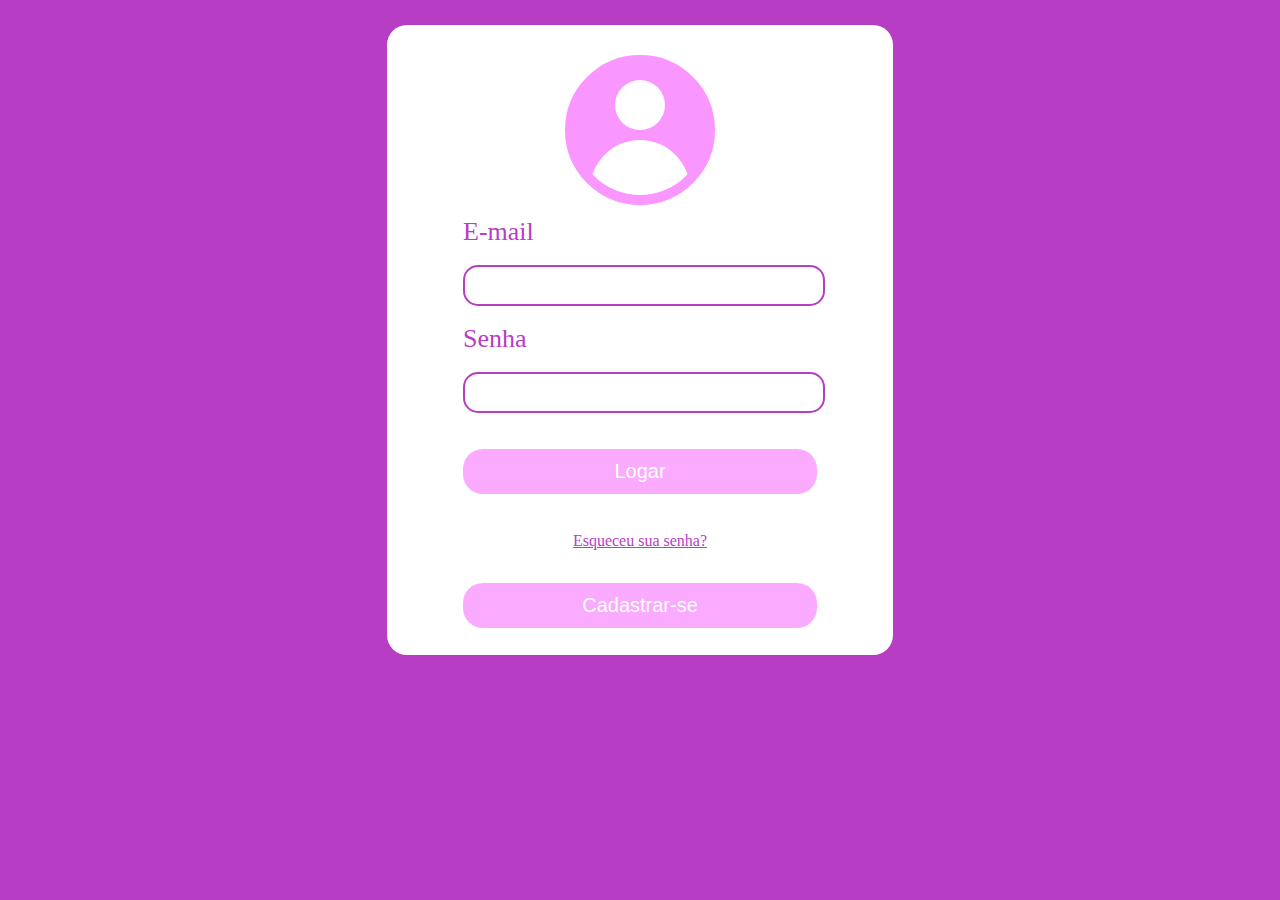
==== index.html @ 5fc9b99f "Adicionado novos arquivos do projeto!" ====
<!DOCTYPE html>
<html>
    <head>
        <meta charset="utf-8">
        <link rel="stylesheet" type="text/css" href="reset.css">
        <link rel="stylesheet" type="text/css" href="index.css">
        <title>Salão de Cabelereiro</title>
    </head>
    <body>
        <div class="box">
            <div class="cont">
                <form class="form" method="POST" action="logado.php">
                    <center><div class="user"></div></center><br>
                    <label class="login">E-mail</label><br>
                    <input type="email" name="email" class="input" required>
                    <br><label class="senha">Senha</label><br>
                    <input type="password" name="senha" class="input" required><br>
                    <br><input type="submit" name="submit" value="Logar" class="submit"><br>
                    <a href="esqueciminhasenha.html"><label class="ems">Esqueceu sua senha?</label></a><br>
                    <a href="cadastro.html"><input type="button" name="cadastar" class="submit" value="Cadastrar-se"></a>
                </form>
            </div>
        </div>
    </body>
</html>
---- index.css ----
body{
    background: #B73DC4;
}
.box{
	width: 40%;
	height: 630px;
	margin: 0 auto;
	border-radius: 20px;
    background-color: white;
}
.cont {
    width: 70% ;
    margin: 0 auto;
    margin-top: 25px;
}
.form{
    width: 100%;
}
.user{
    display: inline-block;
    width: 150px;
    height: 150px;
    background: #F996FF;
    border-radius: 50%;
    position: relative;
    border: 10px solid #F996FF;
    overflow: hidden;
    box-sizing: border-box;
    top: 10px;
    margin-top: 20px;
}
.user::before{
    content: '';
    display: inline-block;
    width: 50px;
    height: 50px;
    background: #FFF;
    border-radius: 50%;
    position: absolute;
    left: calc(50% - 25px);
    top: 15px;
}
.user::after{
    content: '';
    display: inline-block;
    width: 100px;
    height: 100px;
    background: #FFF;
    border-radius: 50%;
    position: absolute;
    left: calc(50% - 50px);
    top: 75px;
}
.login{
    position: relative;
    display: block;
    flex-direction: row;
    justify-content: left;
    align-items: center;
    font-size: 26px;
    color: #B73DC4;
}
.senha{
    position: relative;
    display: block;
    flex-direction: row;
    justify-content: left;
    align-items: center;
    font-size: 26px;
    color: #B73DC4;
}
.input{
    width: 100%;
    color: #B73DC4;
    font-family: -apple-system, BlinkMacSystemFont, 'Segoe UI', Roboto, Oxygen, Ubuntu, Cantarell, 'Open Sans', 'Helvetica Neue', sans-serif;
    font-size: 16px;
    font-variant:bold;
    background-color: #FFF;
    border:2px solid #B73DC4;
    -moz-border-radius: 5px;
    -webkit-border-radius: 5px;
    border-radius: 15px;
    height: 35px;
    margin-bottom: 0px;
    border-bottom: 2px solid #B73DC4;
    border-left: 2px solid #B73DC4;
    text-indent: 20px;
    font-weight: bold;
    z-index: 2;
    display: block;
}
.submit {
    width: 100%;
    font-size: 20px;
    border-radius: 4px;
    color: #fff;
    height: 45px;
    opacity: .8;
    margin-bottom: 20px;
    cursor: pointer;
    background: #F996FF;
    display: block;
    border: none;
    transition: 1.5s;
    top: 25px;
    border-radius: 20px;
}
.submit:hover {
    background: #B73DC4;
}
a{
    text-decoration: none;
}
.ems{
    display: flex;
    flex-direction: row;
    justify-content: center;
    align-items: center;
    color:#B73DC4;
    cursor: pointer;
    text-decoration-line:underline;
    margin-bottom: 15px;
}
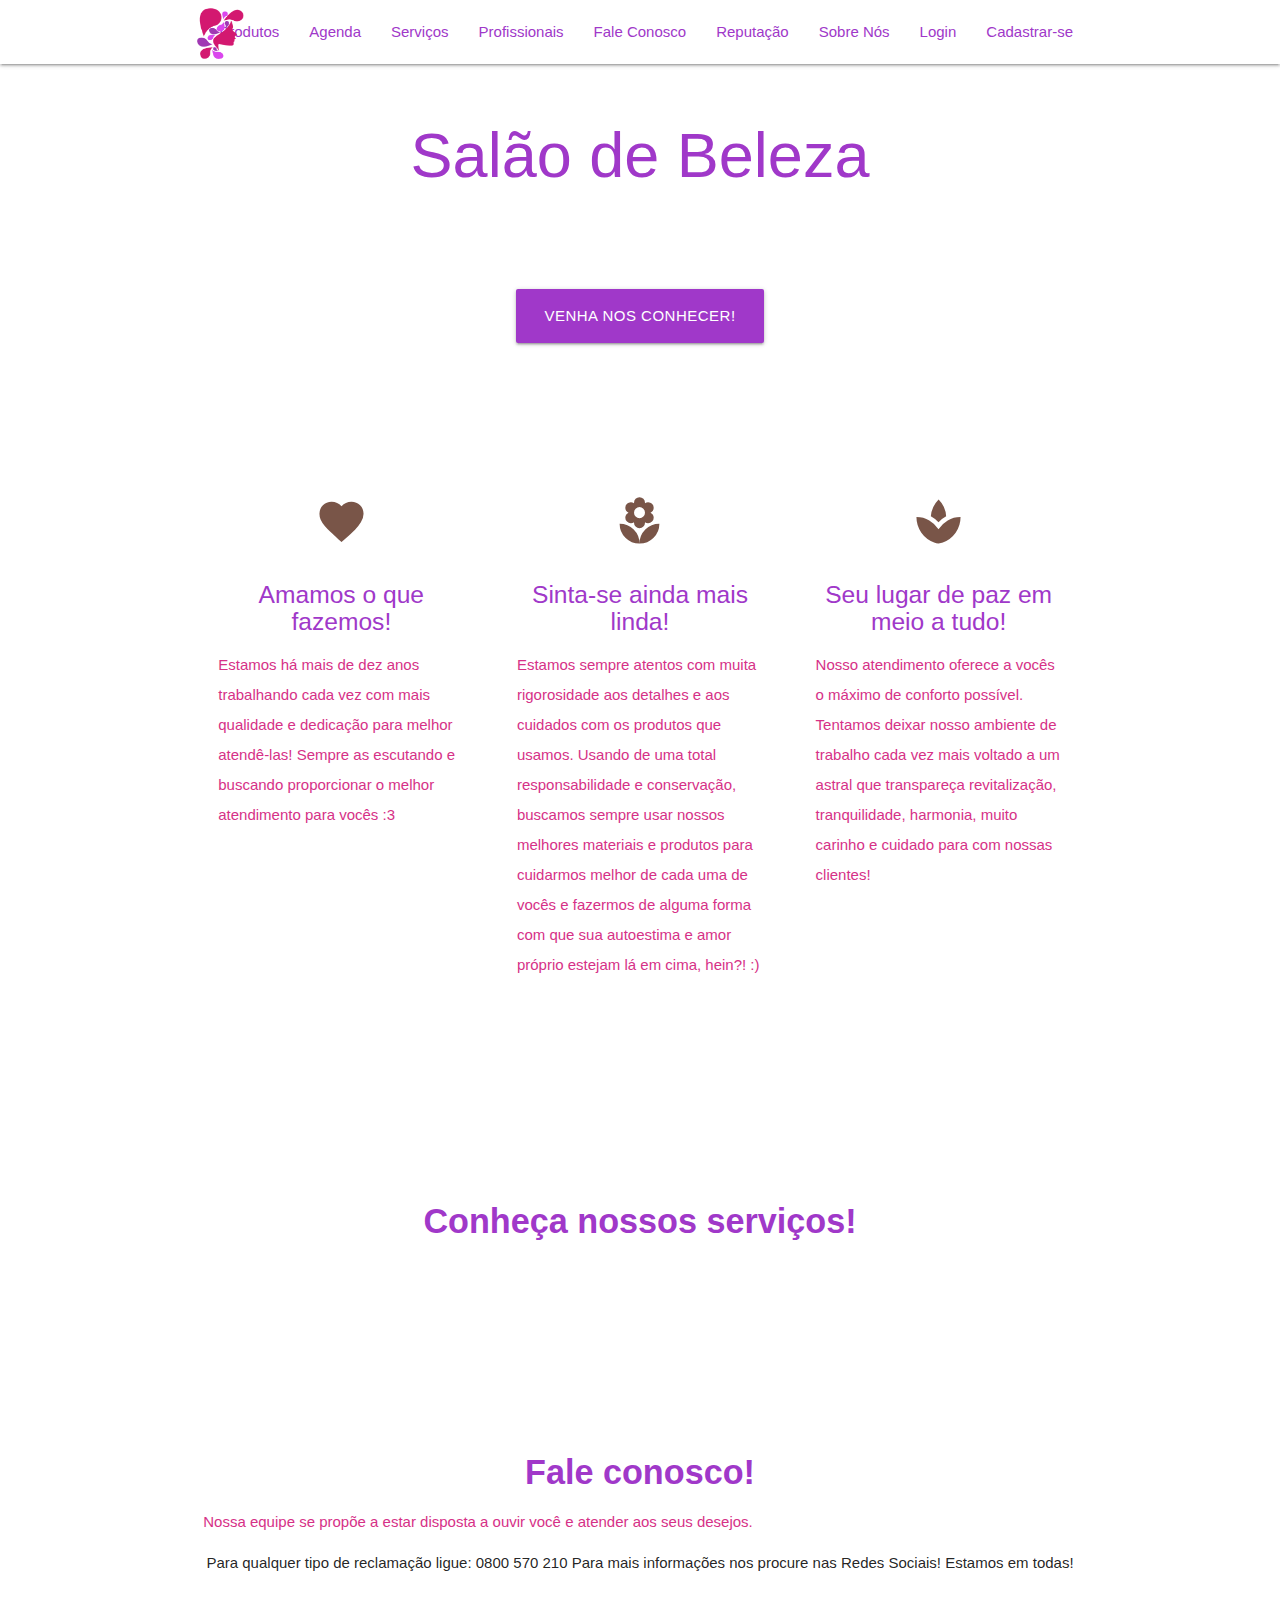
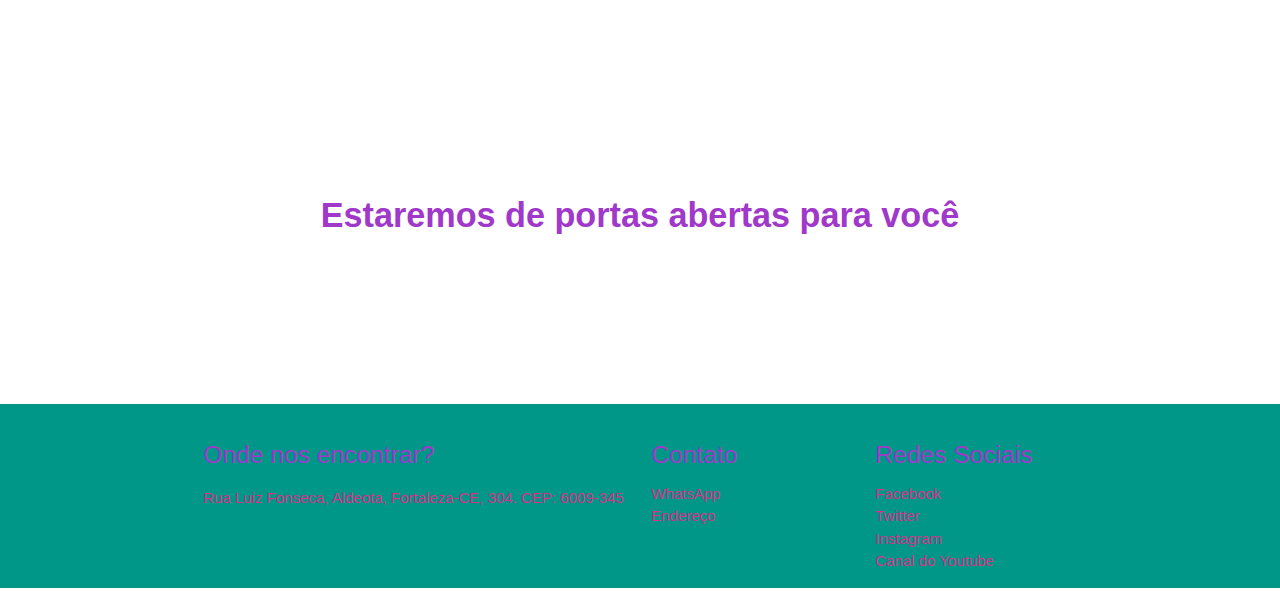
==== commit 0a4db65e: "Criando página de produtos, reorganizando arquivos do projeto e modificações no index e login!" ====
--- a/index.html
+++ b/index.html
@@ -1,25 +1,168 @@
-<!DOCTYPE html>
-<html>
-    <head>
-        <meta charset="utf-8">
-        <link rel="stylesheet" type="text/css" href="reset.css">
-        <link rel="stylesheet" type="text/css" href="index.css">
-        <title>Salão de Cabelereiro</title>
-    </head>
-    <body>
-        <div class="box">
-            <div class="cont">
-                <form class="form" method="POST" action="logado.php">
-                    <center><div class="user"></div></center><br>
-                    <label class="login">E-mail</label><br>
-                    <input type="email" name="email" class="input" required>
-                    <br><label class="senha">Senha</label><br>
-                    <input type="password" name="senha" class="input" required><br>
-                    <br><input type="submit" name="submit" value="Logar" class="submit"><br>
-                    <a href="esqueciminhasenha.html"><label class="ems">Esqueceu sua senha?</label></a><br>
-                    <a href="cadastro.html"><input type="button" name="cadastar" class="submit" value="Cadastrar-se"></a>
-                </form>
-            </div>
-        </div>
-    </body>
-</html>+<!DOCTYPE html>
+<html lang="ptbr">
+<head>
+  <meta http-equiv="Content-Type" content="text/html; charset=UTF-8"/>
+  <meta name="viewport" content="width=device-width, initial-scale=1"/>
+  <title>Salão de Beleza</title>
+  <link href="https://fonts.googleapis.com/icon?family=Material+Icons" rel="stylesheet">
+  <link href="css/materialize.min.css" type="text/css" rel="stylesheet" media="screen,projection"/>
+  <link href="css/index.css" type="text/css" rel="stylesheet" media="screen,projection"/>
+</head>
+<body>
+  <nav class="white" role="navigation">
+    <div class="nav-wrapper container">
+      <a id="logo-container" href="index.html" class="brand-logo"><img src="logo.png" width="55" height="80"></a>
+      <ul class="right hide-on-med-and-down">
+        <li><a href="produtos.html">Produtos</a></li>
+        <li><a href="agenda.html">Agenda</a></li>
+        <li><a href="servicos.html">Serviços</a></li>
+        <li><a href="funcionarios.html">Profissionais</a></li>
+        <li><a href="faleconosco.html">Fale Conosco</a></li>
+        <li><a href="sobre.html">Reputação</a></li>
+        <li><a href="sobre.html">Sobre Nós</a></li>
+        <li><a href="login.html">Login</a></li>
+        <li><a href="cadastro.html">Cadastrar-se</a></li>
+      </ul>
+
+      <ul id="nav-mobile" class="sidenav">
+        <li><a href="index.html">Login</a></li>
+        <li><a href="produtos.html">Produtos</a></li>
+        <li><a href="agenda.html">Agenda</a></li>
+        <li><a href="marcarconsulta.html">Marcar horário</a></li>
+        <li><a href="servicos.html">Serviços</a></li>
+        <li><a href="funcionarios.html">Profissionais</a></li>
+        <li><a href="faleconosco.html">Fale Conosco</a></li>
+        <li><a href="sobre.html">Reputação</a></li>
+        <li><a href="sobre.html">Sobre Nós</a></li>
+        <li><a href="login.html">Login</a></li>
+        <li><a href="cadastro.html">Cadastrar-se</a></li>
+      </ul>
+      <a href="#" data-target="nav-mobile" class="sidenav-trigger"><i class="material-icons">menu</i></a>
+    </div>
+  </nav>
+
+  <div id="index-banner" class="parallax-container">
+    <div class="section no-pad-bot">
+      <div class="container">
+        <br><br>
+        <h1 class="header center">Salão de Beleza</h1>
+        <div class="row center">
+          <h5 class="header col s12">Deixando você ainda mais linda!</h5>
+        </div>
+        <div class="row center">
+          <a href="venhanosconhecer.html" id="download-button" class="btn-large waves-effect waves-light botao">Venha nos conhecer!</a>
+        </div>
+        <br><br>
+      </div>
+    </div>
+    <div class="parallax"><img src="media/fundo1.svg" alt="Unsplashed background img 1"></div>
+  </div>
+
+
+  <div class="container">
+    <div class="section">
+      <div class="row">
+        <div class="col s12 m4">
+          <div class="icon-block">
+            <h2 class="center brown-text"><i class="material-icons">favorite</i></h2>
+            <h5 class="center">Amamos o que fazemos!</h5>
+            <p class="texto2">
+              Estamos há mais de dez anos trabalhando cada vez com mais qualidade e dedicação para melhor atendê-las!
+              Sempre as escutando e buscando proporcionar o melhor atendimento para vocês :3
+            </p>
+          </div>
+        </div>
+        <div class="col s12 m4">
+            <div class="icon-block">
+              <h2 class="center brown-text"><i class="material-icons">local_florist</i></h2>
+              <h5 class="center">Sinta-se ainda mais linda!</h5>
+              <p class="texto2">Estamos sempre atentos com muita rigorosidade aos detalhes e aos cuidados com os produtos que usamos.
+                Usando de uma total responsabilidade e conservação, buscamos sempre usar nossos melhores materiais e produtos para cuidarmos melhor de cada uma de vocês e fazermos de alguma forma com que sua autoestima e amor próprio estejam lá em cima, hein?! :)
+              </p>
+            </div>
+        </div>
+        <div class="col s12 m4">
+          <div class="icon-block">
+            <h2 class="center brown-text"><i class="material-icons">spa</i></h2>
+            <h5 class="center">Seu lugar de paz em meio a tudo!</h5>
+            <p class="texto2">Nosso atendimento oferece a vocês o máximo de conforto possível.
+              Tentamos deixar nosso ambiente de trabalho cada vez mais voltado a um astral que transpareça revitalização, tranquilidade, harmonia, muito carinho e cuidado para com nossas clientes!
+            </p>
+          </div>
+        </div>
+      </div>
+
+    </div>
+  </div>
+  <div class="parallax-container valign-wrapper">
+    <div class="section no-pad-bot">
+      <div class="container">
+        <div class="row center">
+          <h4 class="header col s12">Conheça nossos serviços!</h4>
+        </div>
+      </div>
+    </div>
+    <div class="parallax"><img src="media/fundo2.svg" alt="Unsplashed background img 2"></div>
+  </div>
+
+  <div class="container">
+    <div class="section">
+
+      <div class="row">
+        <div class="col s12 center">
+          <h3><i class="mdi-content-send brown-text"></i></h3>
+          <h4>Fale conosco!</h4>
+          <p class="left-align texto2">Nossa equipe se propõe a estar disposta a ouvir você e atender aos seus desejos.</p>
+          Para qualquer tipo de reclamação ligue: 0800 570 210
+          Para mais informações nos procure nas Redes Sociais! Estamos em todas!
+          </p>
+        </div>
+      </div>
+    </div>
+  </div>
+
+
+  <div class="parallax-container valign-wrapper">
+    <div class="section no-pad-bot">
+      <div class="container">
+        <div class="row center">
+          <h4 class="header col s12">Estaremos de portas abertas para você</h4>
+        </div>
+      </div>
+    </div>
+    <div class="parallax"><img src="media/fundo3.svg" alt="Unsplashed background img 3"></div>
+  </div>
+
+  <footer class="page-footer teal">
+    <div class="container">
+      <div class="row">
+        <div class="col l6 s12">
+          <h5 class="texto1">Onde nos encontrar?</h5>
+          <p class="texto2">Rua Luiz Fonseca, Aldeota, Fortaleza-CE, 304. CEP: 6009-345</p>
+        </div>
+        <div class="col l3 s12">
+          <h5 class="texto1">Contato</h5>
+          <ul>
+            <li><a class="texto2" href="#!">WhatsApp</a></li>
+            <li><a class="texto2" href="#!">Endereço</a></li>
+          </ul>
+        </div>
+        <div class="col l3 s12">
+          <h5 class="texto1">Redes Sociais</h5>
+          <ul>
+            <li><a class="texto2" href="#!">Facebook</a></li>
+            <li><a class="texto2" href="#!">Twitter</a></li>
+            <li><a class="texto2" href="#!">Instagram</a></li>
+            <li><a class="texto2" href="#!">Canal do Youtube</a></li>
+          </ul>
+        </div>
+      </div>
+    </div>
+  </footer>
+
+  <!--  Scripts-->
+  <script src="https://code.jquery.com/jquery-2.1.1.min.js"></script>
+  <script src="js/materialize.min.js"></script>
+  <script src="js/home.js"></script>
+  </body>
+</html>
--- a/css/index.css
+++ b/css/index.css
@@ -0,0 +1,79 @@
+h1{
+  color: #A038C9;
+  background: rgba(255,255,255,.9);
+  border-radius: 50px;
+}
+.row h5{
+  color: #fff;
+}
+nav ul a,
+nav .brand-logo {
+  color: #A038C9;
+}
+
+p {
+  line-height: 2rem;
+}
+.sidenav-trigger {
+  color: #A038C9;
+}
+#nav-mobile li a{
+  color: #A038C9;
+}
+
+.botao:hover{
+  background: #D63187;
+}
+
+.parallax-container {
+  min-height: 380px;
+  line-height: 0;
+  height: auto;
+  color: rgba(255,255,255,.9);
+}
+  .parallax-container .section {
+    width: 100%;
+  }
+
+@media only screen and (max-width : 992px) {
+  .parallax-container .section {
+    position: absolute;
+    top: 40%;
+  }
+  #index-banner .section {
+    top: 10%;
+  }
+}
+
+.col h5 {
+  color: #A038C9;
+}
+
+.texto2{
+  color: #D63187;
+  font-weight: 500;
+}
+
+.row h4{
+  color: #A038C9;
+  font-weight: bold;
+}
+
+
+@media only screen and (max-width : 600px) {
+  #index-banner .section {
+    top: 0;
+  }
+}
+
+.icon-block {
+  padding: 0 15px;
+}
+.icon-block .material-icons {
+  font-size: inherit;
+}
+
+footer.page-footer {
+  margin: 0;
+  background: #fff;
+}
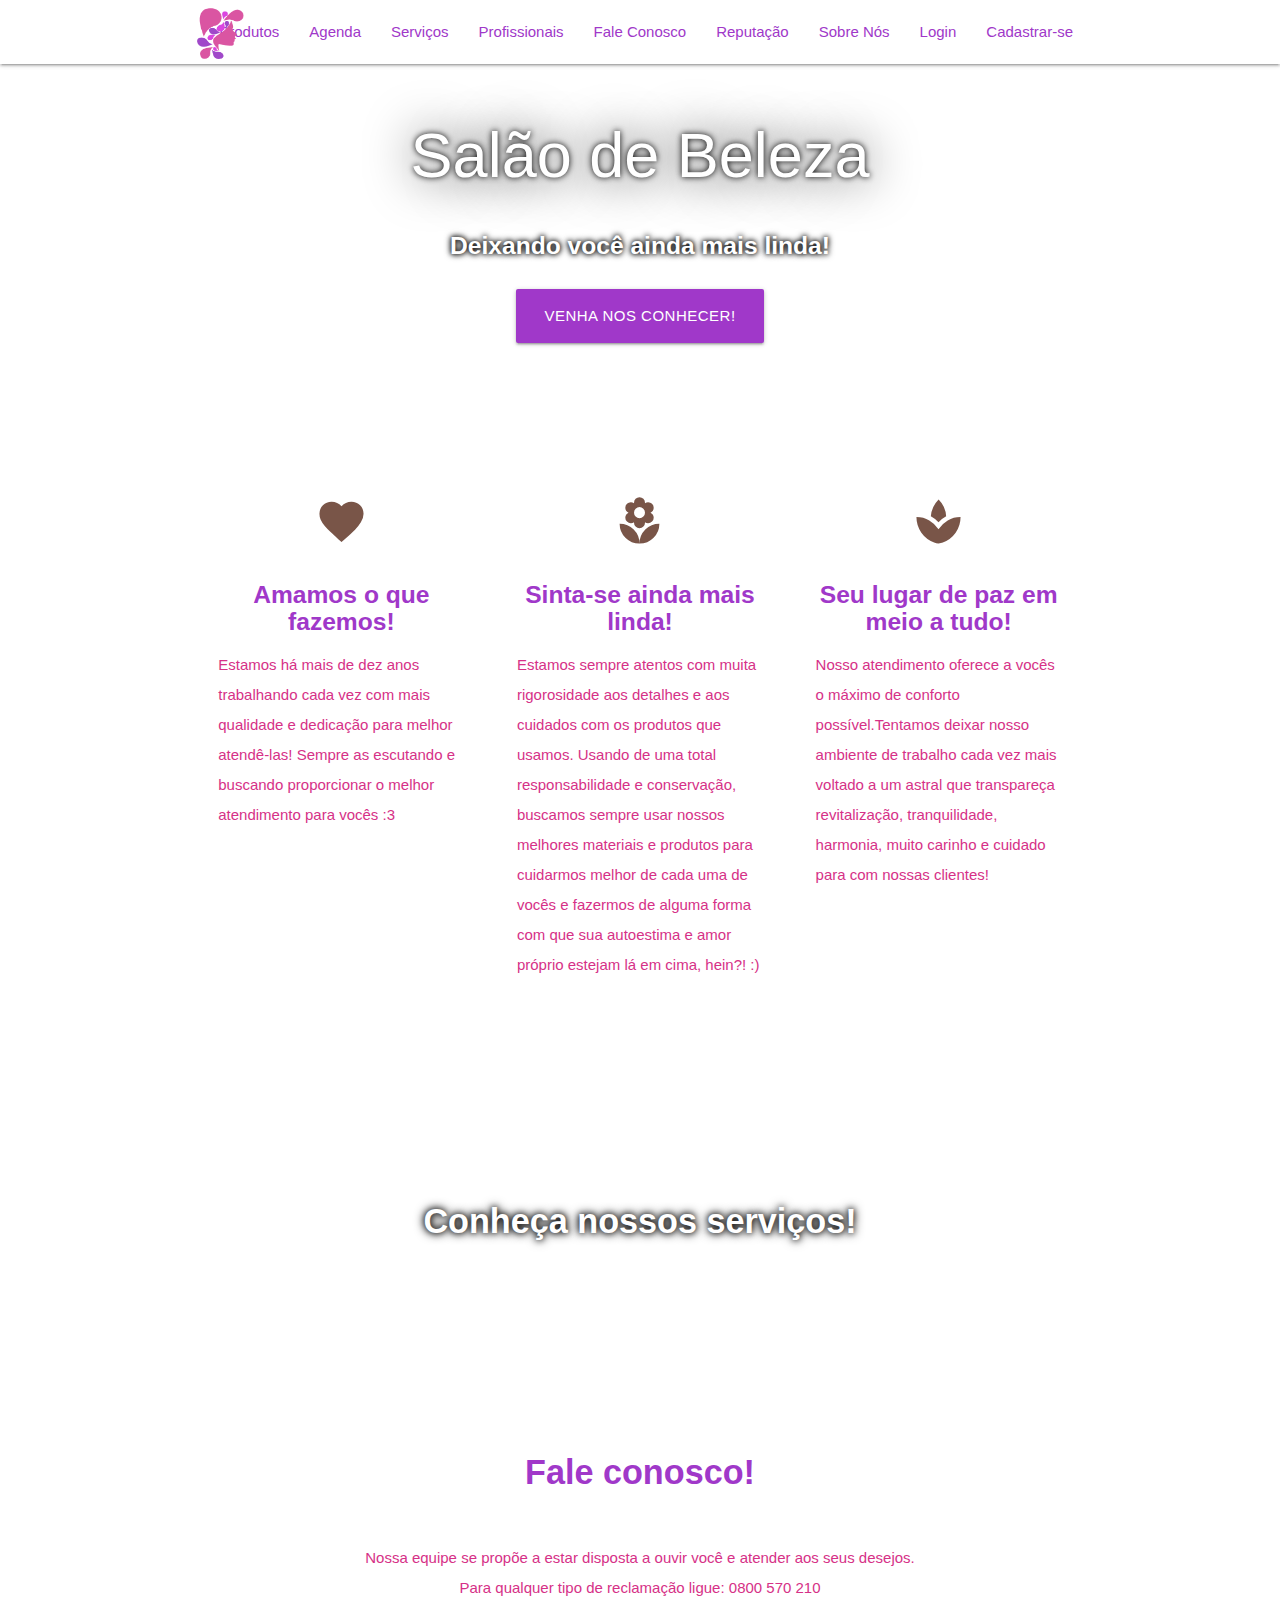
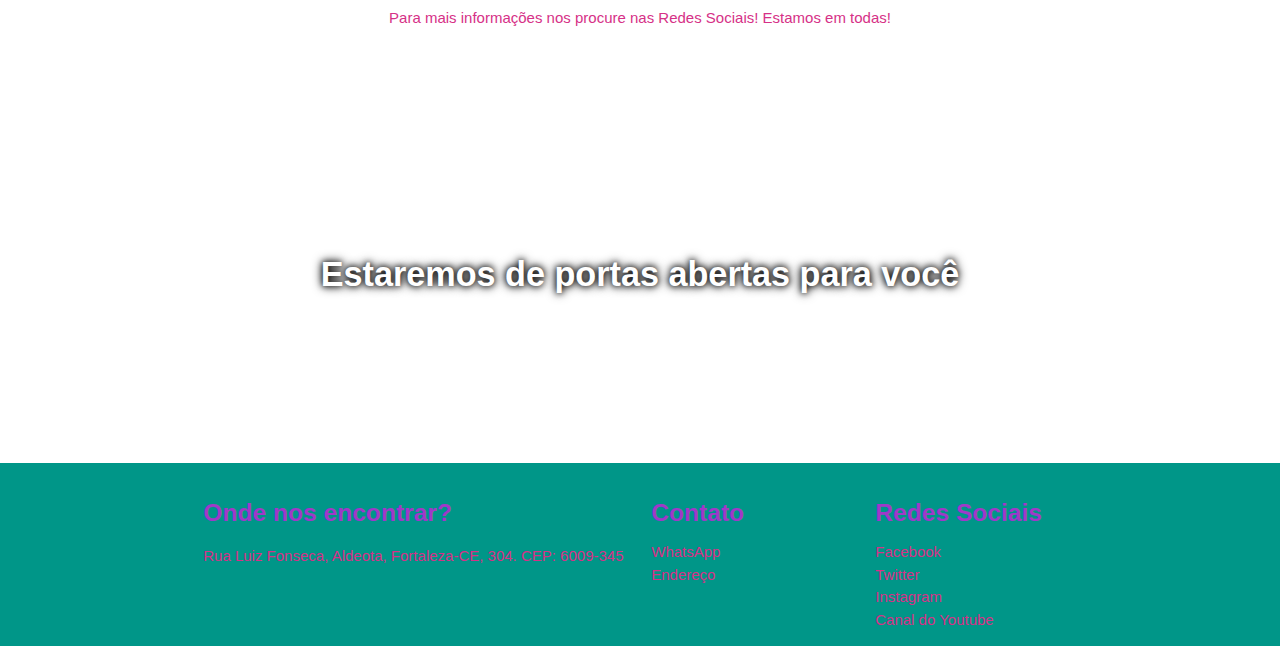
==== commit 7caba5ce: "Alterando fontes e estilos do index,login,produtos e cadastro! Logo adicionada!" ====
--- a/index.html
+++ b/index.html
@@ -3,6 +3,7 @@
 <head>
   <meta http-equiv="Content-Type" content="text/html; charset=UTF-8"/>
   <meta name="viewport" content="width=device-width, initial-scale=1"/>
+  <link href="media/logo.png" rel="icon"/>
   <title>Salão de Beleza</title>
   <link href="https://fonts.googleapis.com/icon?family=Material+Icons" rel="stylesheet">
   <link href="css/materialize.min.css" type="text/css" rel="stylesheet" media="screen,projection"/>
@@ -11,7 +12,7 @@
 <body>
   <nav class="white" role="navigation">
     <div class="nav-wrapper container">
-      <a id="logo-container" href="index.html" class="brand-logo"><img src="logo.png" width="55" height="80"></a>
+      <a id="logo-container" href="index.html" class="brand-logo"><img src="media/logo.png" width="55" height="80"></a>
       <ul class="right hide-on-med-and-down">
         <li><a href="produtos.html">Produtos</a></li>
         <li><a href="agenda.html">Agenda</a></li>
@@ -47,7 +48,7 @@
         <br><br>
         <h1 class="header center">Salão de Beleza</h1>
         <div class="row center">
-          <h5 class="header col s12">Deixando você ainda mais linda!</h5>
+          <h5 class="header col s12 with-shadow">Deixando você ainda mais linda!</h5>
         </div>
         <div class="row center">
           <a href="venhanosconhecer.html" id="download-button" class="btn-large waves-effect waves-light botao">Venha nos conhecer!</a>
@@ -85,8 +86,7 @@
           <div class="icon-block">
             <h2 class="center brown-text"><i class="material-icons">spa</i></h2>
             <h5 class="center">Seu lugar de paz em meio a tudo!</h5>
-            <p class="texto2">Nosso atendimento oferece a vocês o máximo de conforto possível.
-              Tentamos deixar nosso ambiente de trabalho cada vez mais voltado a um astral que transpareça revitalização, tranquilidade, harmonia, muito carinho e cuidado para com nossas clientes!
+            <p class="texto2">Nosso atendimento oferece a vocês o máximo de conforto possível.Tentamos deixar nosso ambiente de trabalho cada vez mais voltado a um astral que transpareça revitalização, tranquilidade, harmonia, muito carinho e cuidado para com nossas clientes!
             </p>
           </div>
         </div>
@@ -98,7 +98,7 @@
     <div class="section no-pad-bot">
       <div class="container">
         <div class="row center">
-          <h4 class="header col s12">Conheça nossos serviços!</h4>
+          <h4 class="header col s12 with-shadow">Conheça nossos serviços!</h4>
         </div>
       </div>
     </div>
@@ -111,9 +111,9 @@
       <div class="row">
         <div class="col s12 center">
           <h3><i class="mdi-content-send brown-text"></i></h3>
-          <h4>Fale conosco!</h4>
-          <p class="left-align texto2">Nossa equipe se propõe a estar disposta a ouvir você e atender aos seus desejos.</p>
-          Para qualquer tipo de reclamação ligue: 0800 570 210
+          <h4 class="without-shadow">Fale conosco!</h4><br>
+          <p class="center-align texto2">Nossa equipe se propõe a estar disposta a ouvir você e atender aos seus desejos.<br>
+          Para qualquer tipo de reclamação ligue: 0800 570 210<br>
           Para mais informações nos procure nas Redes Sociais! Estamos em todas!
           </p>
         </div>
@@ -126,7 +126,7 @@
     <div class="section no-pad-bot">
       <div class="container">
         <div class="row center">
-          <h4 class="header col s12">Estaremos de portas abertas para você</h4>
+          <h4 class="header col s12 with-shadow">Estaremos de portas abertas para você</h4>
         </div>
       </div>
     </div>
@@ -137,18 +137,18 @@
     <div class="container">
       <div class="row">
         <div class="col l6 s12">
-          <h5 class="texto1">Onde nos encontrar?</h5>
+          <h5 class="without-shadow">Onde nos encontrar?</h5>
           <p class="texto2">Rua Luiz Fonseca, Aldeota, Fortaleza-CE, 304. CEP: 6009-345</p>
         </div>
         <div class="col l3 s12">
-          <h5 class="texto1">Contato</h5>
+          <h5 class="without-shadow">Contato</h5>
           <ul>
             <li><a class="texto2" href="#!">WhatsApp</a></li>
             <li><a class="texto2" href="#!">Endereço</a></li>
           </ul>
         </div>
         <div class="col l3 s12">
-          <h5 class="texto1">Redes Sociais</h5>
+          <h5 class="without-shadow">Redes Sociais</h5>
           <ul>
             <li><a class="texto2" href="#!">Facebook</a></li>
             <li><a class="texto2" href="#!">Twitter</a></li>
--- a/css/index.css
+++ b/css/index.css
@@ -1,16 +1,15 @@
+@import url('https://fonts.googleapis.com/css?family=B612:400i,700,700i|Montserrat:400,400i,500,500i,600,600i,700,700i,800,800i&display=swap');
 h1{
-  color: #A038C9;
-  background: rgba(255,255,255,.9);
-  border-radius: 50px;
+  color: #fff;
+  text-shadow: 0 0 0.8em #000, 0 0 0.1em #000;
 }
 .row h5{
   color: #fff;
+  font-weight: bold;
 }
-nav ul a,
-nav .brand-logo {
+nav ul a{
   color: #A038C9;
 }
-
 p {
   line-height: 2rem;
 }
@@ -48,17 +47,19 @@
 .col h5 {
   color: #A038C9;
 }
-
+.with-shadow{
+  color: #fff;
+  font-weight: bold;
+  text-shadow: 0 0 0.3em #000, 0 0 0.2em #000;
+}
+.without-shadow{
+  color: #A038C9;
+  font-weight: bold;
+}
 .texto2{
   color: #D63187;
   font-weight: 500;
 }
-
-.row h4{
-  color: #A038C9;
-  font-weight: bold;
-}
-
 
 @media only screen and (max-width : 600px) {
   #index-banner .section {
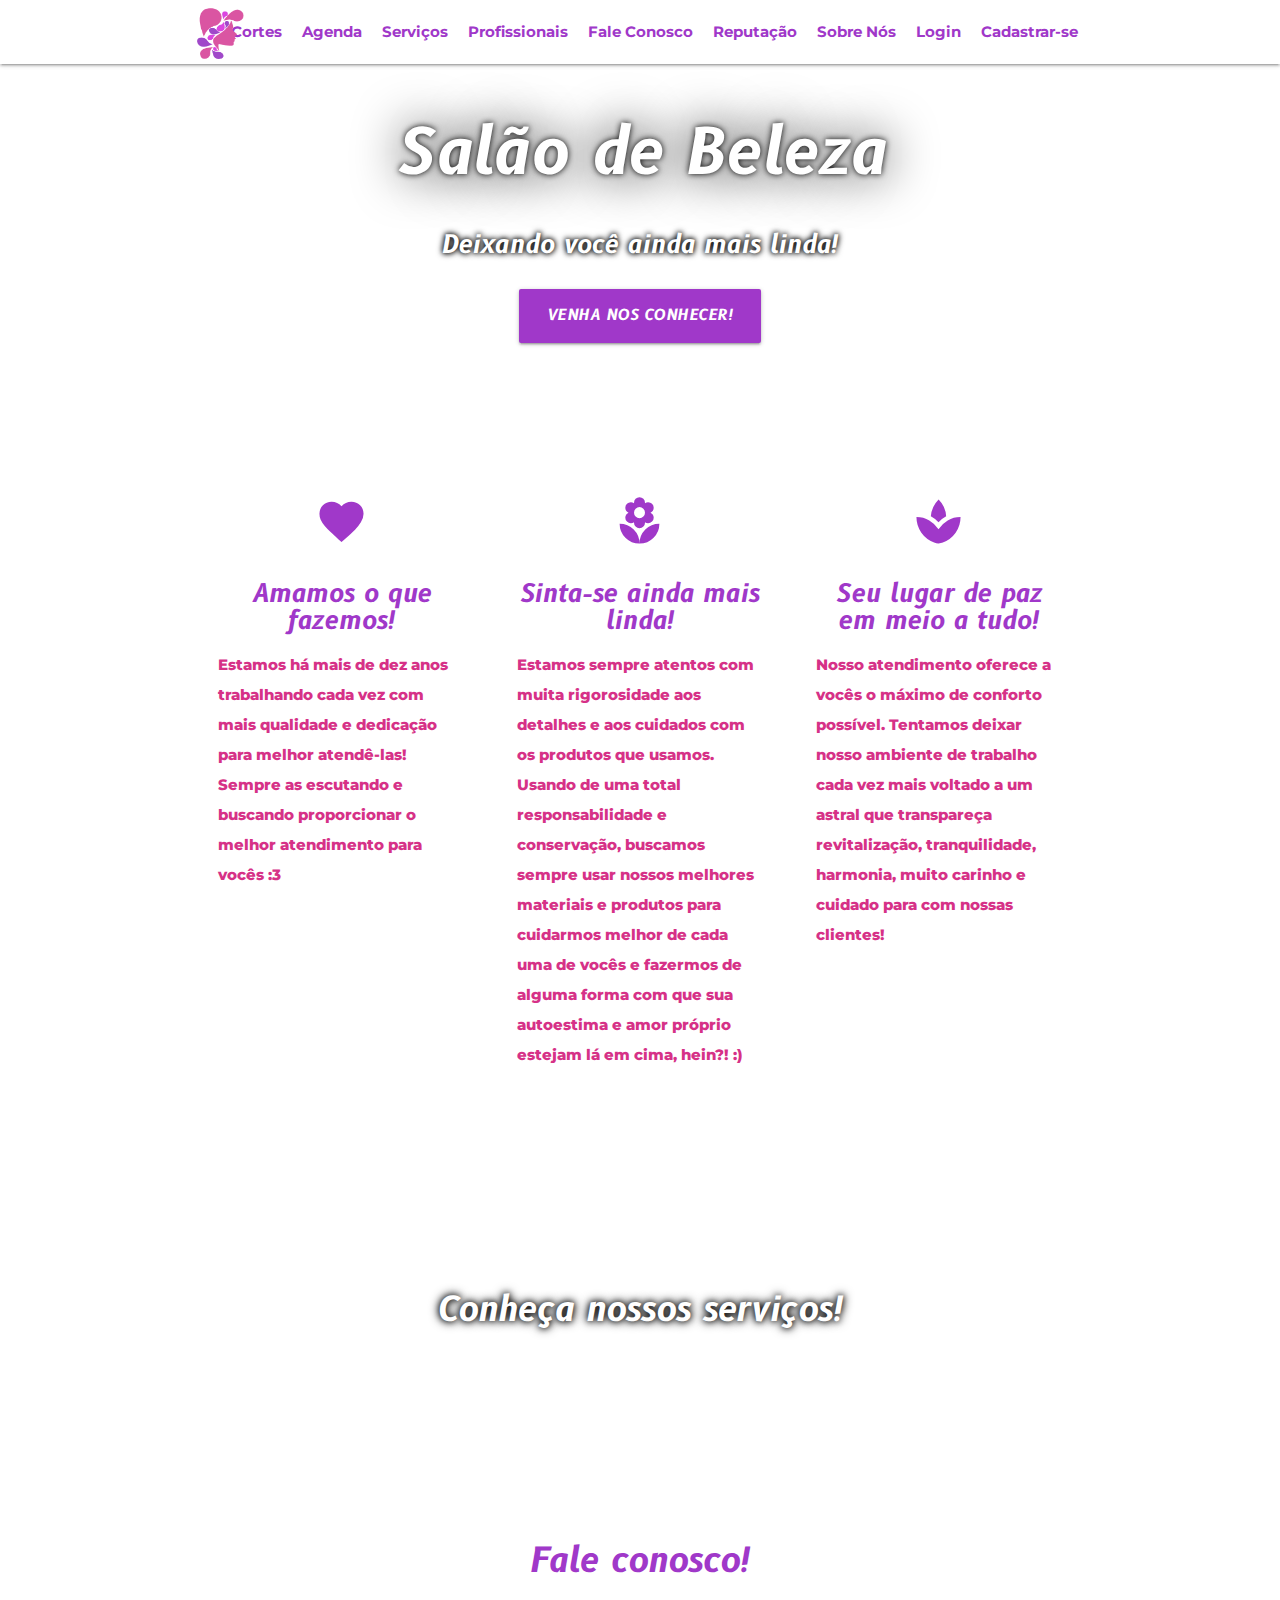
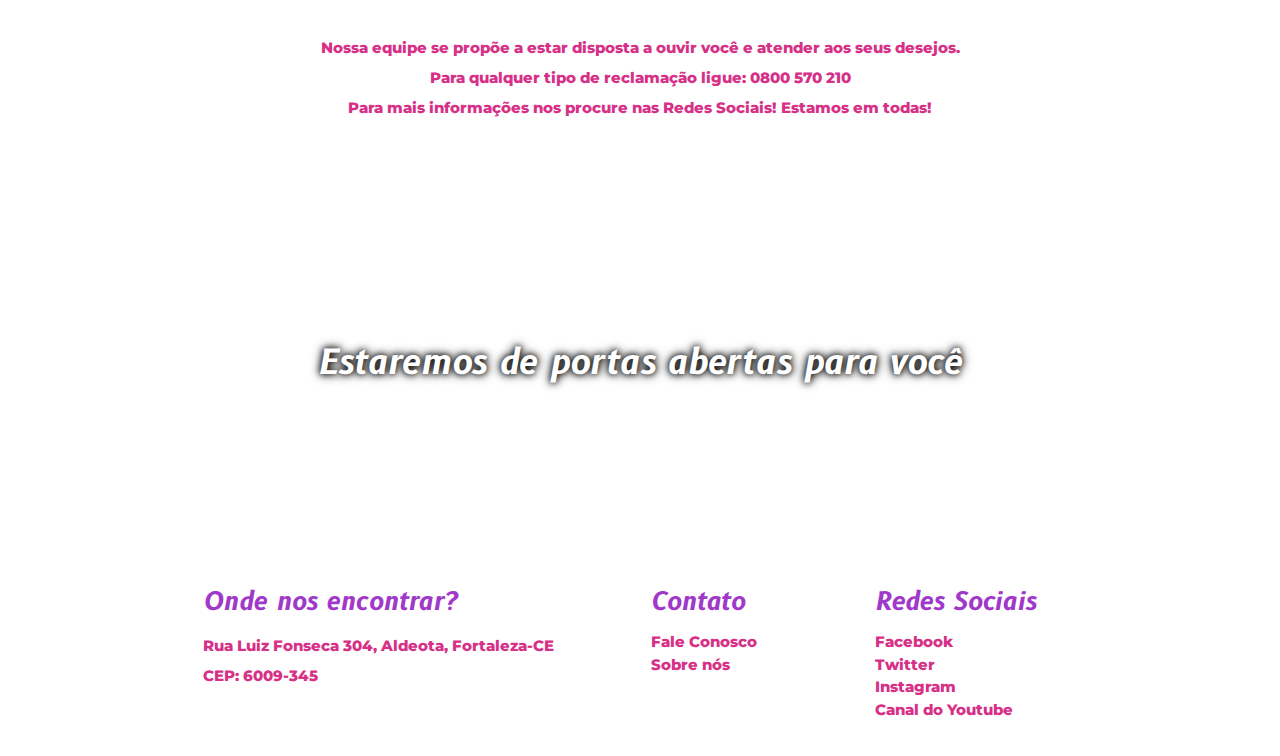
==== commit 93ea764f: "Estilizando fontes no index, cadastro e login! Criada também a página de cortes com inserção de imag" ====
--- a/index.html
+++ b/index.html
@@ -14,29 +14,26 @@
     <div class="nav-wrapper container">
       <a id="logo-container" href="index.html" class="brand-logo"><img src="media/logo.png" width="55" height="80"></a>
       <ul class="right hide-on-med-and-down">
-        <li><a href="produtos.html">Produtos</a></li>
-        <li><a href="agenda.html">Agenda</a></li>
-        <li><a href="servicos.html">Serviços</a></li>
-        <li><a href="funcionarios.html">Profissionais</a></li>
-        <li><a href="faleconosco.html">Fale Conosco</a></li>
-        <li><a href="sobre.html">Reputação</a></li>
-        <li><a href="sobre.html">Sobre Nós</a></li>
-        <li><a href="login.html">Login</a></li>
-        <li><a href="cadastro.html">Cadastrar-se</a></li>
+        <li><a href="cortes.html" class="nav-text">Cortes</a></li>
+        <li><a href="agenda.html" class="nav-text">Agenda</a></li>
+        <li><a href="servicos.html" class="nav-text">Serviços</a></li>
+        <li><a href="funcionarios.html" class="nav-text">Profissionais</a></li>
+        <li><a href="faleconosco.html" class="nav-text">Fale Conosco</a></li>
+        <li><a href="sobre.html" class="nav-text">Reputação</a></li>
+        <li><a href="sobre.html" class="nav-text">Sobre Nós</a></li>
+        <li><a href="login.html" class="nav-text">Login</a></li>
+        <li><a href="cadastro.html" class="nav-text">Cadastrar-se</a></li>
       </ul>
-
       <ul id="nav-mobile" class="sidenav">
-        <li><a href="index.html">Login</a></li>
-        <li><a href="produtos.html">Produtos</a></li>
-        <li><a href="agenda.html">Agenda</a></li>
-        <li><a href="marcarconsulta.html">Marcar horário</a></li>
-        <li><a href="servicos.html">Serviços</a></li>
-        <li><a href="funcionarios.html">Profissionais</a></li>
-        <li><a href="faleconosco.html">Fale Conosco</a></li>
-        <li><a href="sobre.html">Reputação</a></li>
-        <li><a href="sobre.html">Sobre Nós</a></li>
-        <li><a href="login.html">Login</a></li>
-        <li><a href="cadastro.html">Cadastrar-se</a></li>
+        <li><a href="cortes.html" class="nav-text">Cortes</a></li>
+        <li><a href="agenda.html" class="nav-text">Agenda</a></li>
+        <li><a href="servicos.html" class="nav-text">Serviços</a></li>
+        <li><a href="funcionarios.html" class="nav-text">Profissionais</a></li>
+        <li><a href="faleconosco.html" class="nav-text">Fale Conosco</a></li>
+        <li><a href="sobre.html" class="nav-text">Reputação</a></li>
+        <li><a href="sobre.html" class="nav-text">Sobre Nós</a></li>
+        <li><a href="login.html" class="nav-text">Login</a></li>
+        <li><a href="cadastro.html" class="nav-text">Cadastrar-se</a></li>
       </ul>
       <a href="#" data-target="nav-mobile" class="sidenav-trigger"><i class="material-icons">menu</i></a>
     </div>
@@ -51,14 +48,13 @@
           <h5 class="header col s12 with-shadow">Deixando você ainda mais linda!</h5>
         </div>
         <div class="row center">
-          <a href="venhanosconhecer.html" id="download-button" class="btn-large waves-effect waves-light botao">Venha nos conhecer!</a>
+          <a href="venhanosconhecer.html" class="btn-large waves-effect waves-light botao">Venha nos conhecer!</a>
         </div>
         <br><br>
       </div>
     </div>
     <div class="parallax"><img src="media/fundo1.svg" alt="Unsplashed background img 1"></div>
   </div>
-
 
   <div class="container">
     <div class="section">
@@ -82,23 +78,24 @@
               </p>
             </div>
         </div>
+
         <div class="col s12 m4">
           <div class="icon-block">
             <h2 class="center brown-text"><i class="material-icons">spa</i></h2>
             <h5 class="center">Seu lugar de paz em meio a tudo!</h5>
-            <p class="texto2">Nosso atendimento oferece a vocês o máximo de conforto possível.Tentamos deixar nosso ambiente de trabalho cada vez mais voltado a um astral que transpareça revitalização, tranquilidade, harmonia, muito carinho e cuidado para com nossas clientes!
+            <p class="texto2">Nosso atendimento oferece a vocês o máximo de conforto possível. Tentamos deixar nosso ambiente de trabalho cada vez mais voltado a um astral que transpareça revitalização, tranquilidade, harmonia, muito carinho e cuidado para com nossas clientes!
             </p>
           </div>
         </div>
       </div>
-
     </div>
   </div>
+
   <div class="parallax-container valign-wrapper">
     <div class="section no-pad-bot">
       <div class="container">
         <div class="row center">
-          <h4 class="header col s12 with-shadow">Conheça nossos serviços!</h4>
+          <h4 class="header col s12 with-shadow h4-text">Conheça nossos serviços!</h4>
         </div>
       </div>
     </div>
@@ -107,11 +104,10 @@
 
   <div class="container">
     <div class="section">
-
       <div class="row">
         <div class="col s12 center">
           <h3><i class="mdi-content-send brown-text"></i></h3>
-          <h4 class="without-shadow">Fale conosco!</h4><br>
+          <h4 class="without-shadow h4-text">Fale conosco!</h4><br>
           <p class="center-align texto2">Nossa equipe se propõe a estar disposta a ouvir você e atender aos seus desejos.<br>
           Para qualquer tipo de reclamação ligue: 0800 570 210<br>
           Para mais informações nos procure nas Redes Sociais! Estamos em todas!
@@ -121,12 +117,11 @@
     </div>
   </div>
 
-
   <div class="parallax-container valign-wrapper">
     <div class="section no-pad-bot">
       <div class="container">
         <div class="row center">
-          <h4 class="header col s12 with-shadow">Estaremos de portas abertas para você</h4>
+          <h4 class="header col s12 with-shadow h4-text">Estaremos de portas abertas para você</h4>
         </div>
       </div>
     </div>
@@ -138,15 +133,17 @@
       <div class="row">
         <div class="col l6 s12">
           <h5 class="without-shadow">Onde nos encontrar?</h5>
-          <p class="texto2">Rua Luiz Fonseca, Aldeota, Fortaleza-CE, 304. CEP: 6009-345</p>
+          <p class="texto2">Rua Luiz Fonseca 304, Aldeota, Fortaleza-CE <br> CEP: 6009-345</p>
         </div>
+
         <div class="col l3 s12">
           <h5 class="without-shadow">Contato</h5>
           <ul>
-            <li><a class="texto2" href="#!">WhatsApp</a></li>
-            <li><a class="texto2" href="#!">Endereço</a></li>
+            <li><a class="texto2" href="faleconosco.html">Fale Conosco</a></li>
+            <li><a class="texto2" href="sobre.html">Sobre nós</a></li>
           </ul>
         </div>
+
         <div class="col l3 s12">
           <h5 class="without-shadow">Redes Sociais</h5>
           <ul>
@@ -160,7 +157,6 @@
     </div>
   </footer>
 
-  <!--  Scripts-->
   <script src="https://code.jquery.com/jquery-2.1.1.min.js"></script>
   <script src="js/materialize.min.js"></script>
   <script src="js/home.js"></script>
--- a/css/index.css
+++ b/css/index.css
@@ -1,27 +1,45 @@
 @import url('https://fonts.googleapis.com/css?family=B612:400i,700,700i|Montserrat:400,400i,500,500i,600,600i,700,700i,800,800i&display=swap');
+
+ul.right li a.nav-text {
+  font-family: 'Montserrat',sans-serif;
+  font-weight: bold;
+  color: #A038C9;
+  padding: 0 10px;
+}
+ul.sidenav li a.nav-text{
+  font-family: 'Montserrat',sans-serif;
+  font-weight: 800;
+  color: #A038C9;
+}
+.sidenav-trigger {
+  color: #A038C9;
+}
 h1{
   color: #fff;
   text-shadow: 0 0 0.8em #000, 0 0 0.1em #000;
+  font-family: 'B612', sans-serif;
+  font-weight: bold;
+  font-style: italic;
 }
-.row h5{
+.row h5.with-shadow{
   color: #fff;
   font-weight: bold;
-}
-nav ul a{
-  color: #A038C9;
+  font-family: 'B612',sans-serif;
+  font-style: italic;
 }
 p {
   line-height: 2rem;
 }
-.sidenav-trigger {
-  color: #A038C9;
-}
-#nav-mobile li a{
-  color: #A038C9;
+.botao{
+  font-family: 'B612',sans-serif;
+  font-weight: bold;
+  font-style: italic;
+  transition: 0.8s;
 }
 
 .botao:hover{
   background: #D63187;
+  transition: 0.8s;
 }
 
 .parallax-container {
@@ -43,9 +61,16 @@
     top: 10%;
   }
 }
-
 .col h5 {
   color: #A038C9;
+  font-family: 'B612',sans-serif;
+  font-style: italic;
+  font-weight: bold;
+}
+.row h4.h4-text{
+  font-family: B612,sans-serif;
+  font-style: italic;
+  font-weight: bold;
 }
 .with-shadow{
   color: #fff;
@@ -58,7 +83,8 @@
 }
 .texto2{
   color: #D63187;
-  font-weight: 500;
+  font-family: 'Montserrat',sans-serif;
+  font-weight: 800;
 }
 
 @media only screen and (max-width : 600px) {
